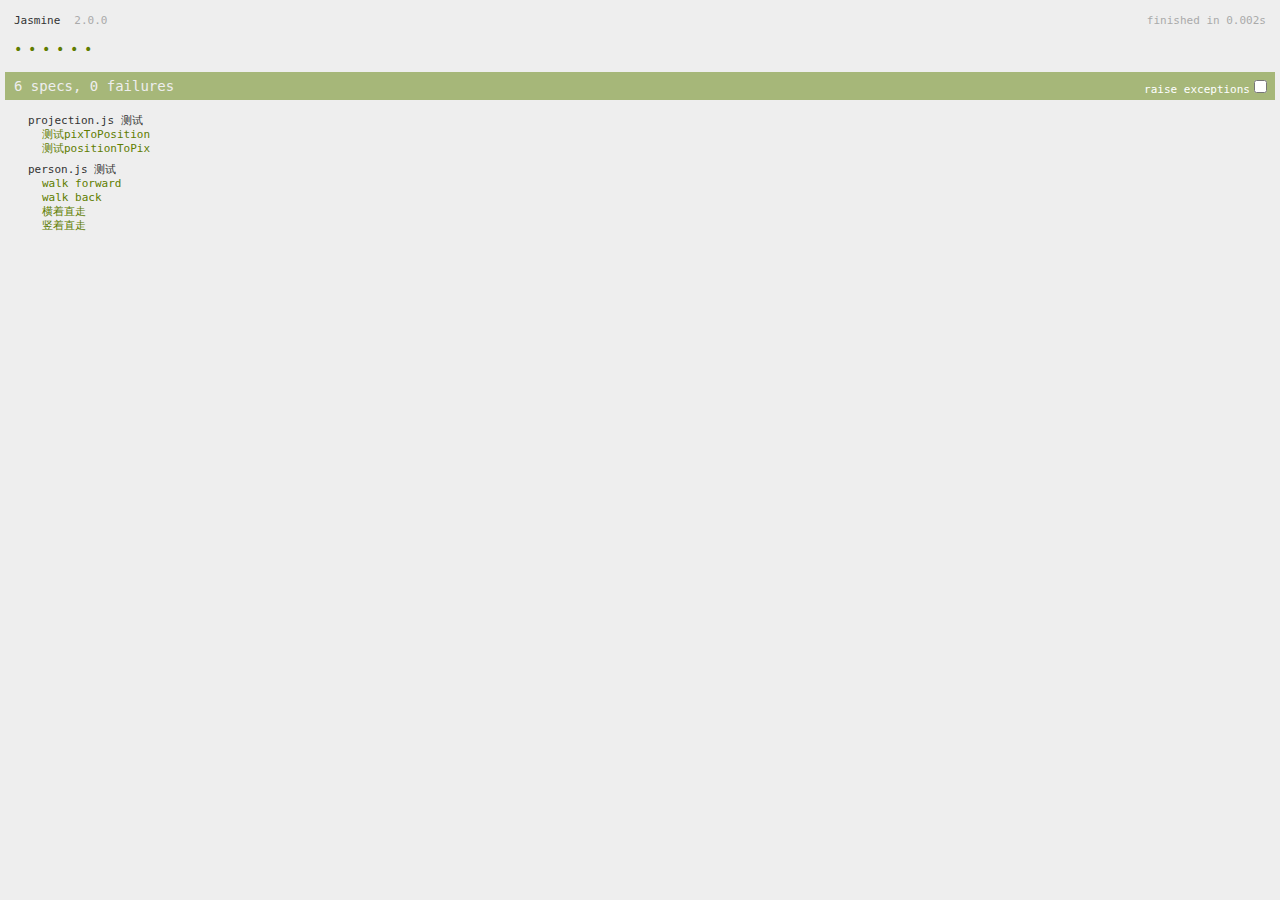
==== test.html @ 848024a8 "add init project" ====
<!DOCTYPE HTML>
<html>
<head>
  <meta http-equiv="Content-Type" content="text/html; charset=UTF-8">
  <title>Assassin War 测试页</title>

  <link rel="shortcut icon" type="image/png" href="js/lib/jasmine-2.0.0/jasmine_favicon.png">
  <link rel="stylesheet" type="text/css" href="js/lib/jasmine-2.0.0/jasmine.css">

  <script type="text/javascript" src="js/lib/jasmine-2.0.0/jasmine.js"></script>
  <script type="text/javascript" src="js/lib/jasmine-2.0.0/jasmine-html.js"></script>
  <script type="text/javascript" src="js/lib/jasmine-2.0.0/boot.js"></script>

  <!-- include source files here... -->
  <script type="text/javascript" src="js/lib/projection.js"></script>
    <script type="text/javascript" src="js/lib/person.js"></script>

  <!-- include spec files here... -->
  <script type="text/javascript" src="js/spec/projectionSpec.js"></script>
    <script type="text/javascript" src="js/spec/personSpec.js"></script>

</head>

<body>
</body>
</html>
---- js/lib/jasmine-2.0.0/jasmine.css ----
body { background-color: #eeeeee; padding: 0; margin: 5px; overflow-y: scroll; }

.html-reporter { font-size: 11px; font-family: Monaco, "Lucida Console", monospace; line-height: 14px; color: #333333; }
.html-reporter a { text-decoration: none; }
.html-reporter a:hover { text-decoration: underline; }
.html-reporter p, .html-reporter h1, .html-reporter h2, .html-reporter h3, .html-reporter h4, .html-reporter h5, .html-reporter h6 { margin: 0; line-height: 14px; }
.html-reporter .banner, .html-reporter .symbol-summary, .html-reporter .summary, .html-reporter .result-message, .html-reporter .spec .description, .html-reporter .spec-detail .description, .html-reporter .alert .bar, .html-reporter .stack-trace { padding-left: 9px; padding-right: 9px; }
.html-reporter .banner .version { margin-left: 14px; }
.html-reporter #jasmine_content { position: fixed; right: 100%; }
.html-reporter .version { color: #aaaaaa; }
.html-reporter .banner { margin-top: 14px; }
.html-reporter .duration { color: #aaaaaa; float: right; }
.html-reporter .symbol-summary { overflow: hidden; *zoom: 1; margin: 14px 0; }
.html-reporter .symbol-summary li { display: inline-block; height: 8px; width: 14px; font-size: 16px; }
.html-reporter .symbol-summary li.passed { font-size: 14px; }
.html-reporter .symbol-summary li.passed:before { color: #5e7d00; content: "\02022"; }
.html-reporter .symbol-summary li.failed { line-height: 9px; }
.html-reporter .symbol-summary li.failed:before { color: #b03911; content: "x"; font-weight: bold; margin-left: -1px; }
.html-reporter .symbol-summary li.disabled { font-size: 14px; }
.html-reporter .symbol-summary li.disabled:before { color: #bababa; content: "\02022"; }
.html-reporter .symbol-summary li.pending { line-height: 17px; }
.html-reporter .symbol-summary li.pending:before { color: #ba9d37; content: "*"; }
.html-reporter .exceptions { color: #fff; float: right; margin-top: 5px; margin-right: 5px; }
.html-reporter .bar { line-height: 28px; font-size: 14px; display: block; color: #eee; }
.html-reporter .bar.failed { background-color: #b03911; }
.html-reporter .bar.passed { background-color: #a6b779; }
.html-reporter .bar.skipped { background-color: #bababa; }
.html-reporter .bar.menu { background-color: #fff; color: #aaaaaa; }
.html-reporter .bar.menu a { color: #333333; }
.html-reporter .bar a { color: white; }
.html-reporter.spec-list .bar.menu.failure-list, .html-reporter.spec-list .results .failures { display: none; }
.html-reporter.failure-list .bar.menu.spec-list, .html-reporter.failure-list .summary { display: none; }
.html-reporter .running-alert { background-color: #666666; }
.html-reporter .results { margin-top: 14px; }
.html-reporter.showDetails .summaryMenuItem { font-weight: normal; text-decoration: inherit; }
.html-reporter.showDetails .summaryMenuItem:hover { text-decoration: underline; }
.html-reporter.showDetails .detailsMenuItem { font-weight: bold; text-decoration: underline; }
.html-reporter.showDetails .summary { display: none; }
.html-reporter.showDetails #details { display: block; }
.html-reporter .summaryMenuItem { font-weight: bold; text-decoration: underline; }
.html-reporter .summary { margin-top: 14px; }
.html-reporter .summary ul { list-style-type: none; margin-left: 14px; padding-top: 0; padding-left: 0; }
.html-reporter .summary ul.suite { margin-top: 7px; margin-bottom: 7px; }
.html-reporter .summary li.passed a { color: #5e7d00; }
.html-reporter .summary li.failed a { color: #b03911; }
.html-reporter .summary li.pending a { color: #ba9d37; }
.html-reporter .description + .suite { margin-top: 0; }
.html-reporter .suite { margin-top: 14px; }
.html-reporter .suite a { color: #333333; }
.html-reporter .failures .spec-detail { margin-bottom: 28px; }
.html-reporter .failures .spec-detail .description { background-color: #b03911; }
.html-reporter .failures .spec-detail .description a { color: white; }
.html-reporter .result-message { padding-top: 14px; color: #333333; white-space: pre; }
.html-reporter .result-message span.result { display: block; }
.html-reporter .stack-trace { margin: 5px 0 0 0; max-height: 224px; overflow: auto; line-height: 18px; color: #666666; border: 1px solid #ddd; background: white; white-space: pre; }
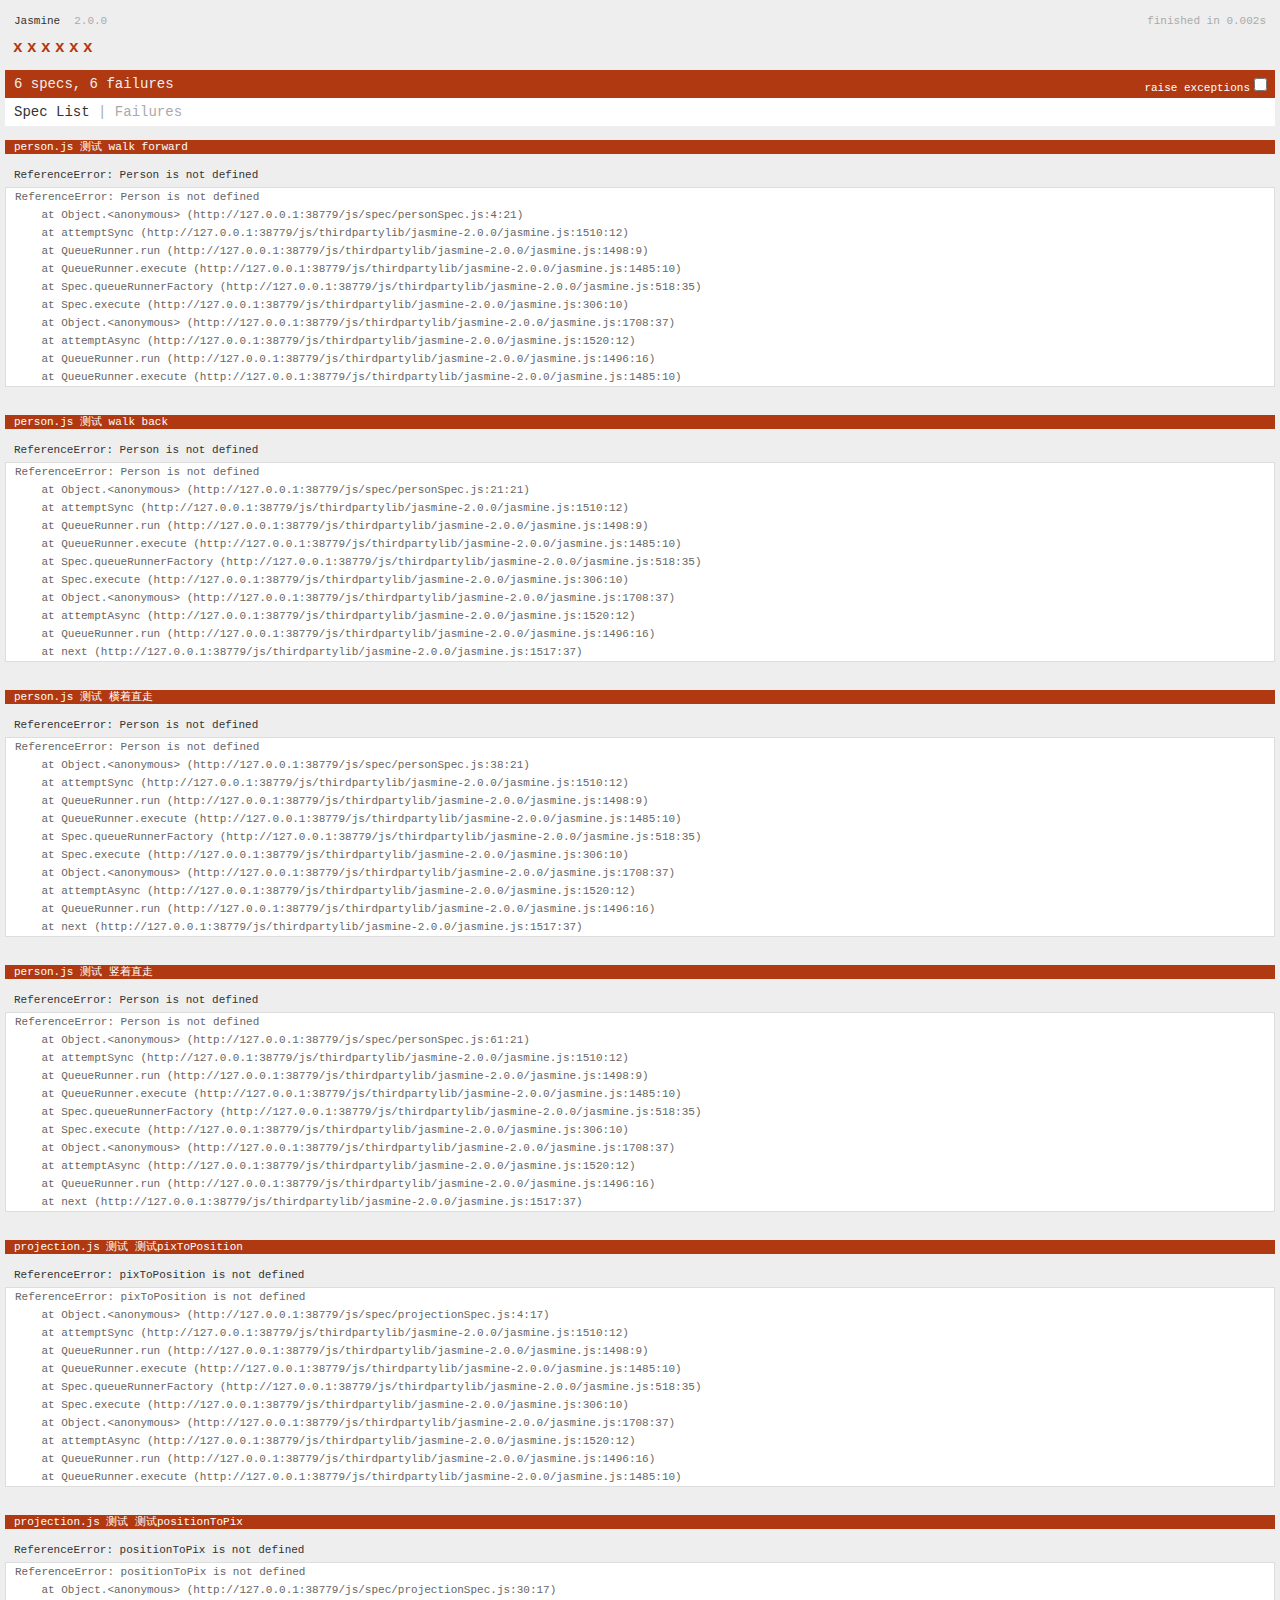
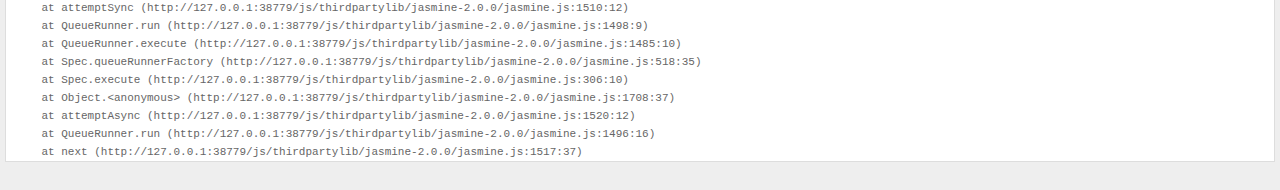
==== commit 03480d94: "modify boot.js to advoid testing twice." ====
--- a/test.html
+++ b/test.html
@@ -1,26 +1,32 @@
 <!DOCTYPE HTML>
 <html>
+
 <head>
-  <meta http-equiv="Content-Type" content="text/html; charset=UTF-8">
-  <title>Assassin War 测试页</title>
+    <meta http-equiv="Content-Type" content="text/html; charset=UTF-8">
+    <title>Assassin War 测试页</title>
 
-  <link rel="shortcut icon" type="image/png" href="js/lib/jasmine-2.0.0/jasmine_favicon.png">
-  <link rel="stylesheet" type="text/css" href="js/lib/jasmine-2.0.0/jasmine.css">
+    <link rel="shortcut icon" type="image/png" href="js/thirdpartylib/jasmine-2.0.0/jasmine_favicon.png">
+    <link rel="stylesheet" type="text/css" href="js/thirdpartylib/jasmine-2.0.0/jasmine.css">
 
-  <script type="text/javascript" src="js/lib/jasmine-2.0.0/jasmine.js"></script>
-  <script type="text/javascript" src="js/lib/jasmine-2.0.0/jasmine-html.js"></script>
-  <script type="text/javascript" src="js/lib/jasmine-2.0.0/boot.js"></script>
+    <script type="text/javascript" src="js/thirdpartylib/jasmine-2.0.0/jasmine.js"></script>
+    <script type="text/javascript" src="js/thirdpartylib/jasmine-2.0.0/jasmine-html.js"></script>
+    <script type="text/javascript" src="js/thirdpartylib/jasmine-2.0.0/boot.js">
+    </script>
+    <script type="text/javascript" src="js/thirdpartylib/require.js" data-main="js/specRunner">
+    </script>
 
-  <!-- include source files here... -->
-  <script type="text/javascript" src="js/lib/projection.js"></script>
-    <script type="text/javascript" src="js/lib/person.js"></script>
-
-  <!-- include spec files here... -->
-  <script type="text/javascript" src="js/spec/projectionSpec.js"></script>
-    <script type="text/javascript" src="js/spec/personSpec.js"></script>
-
+    <script>
+        require([
+                    // 要执行的测试文件，添加在这里.
+                    "spec/personSpec",
+                    "spec/projectionSpec"
+                ], function () {
+                    jasmine.getEnv().execute();
+                });
+    </script>
 </head>
 
 <body>
 </body>
+
 </html>
--- a/js/thirdpartylib/jasmine-2.0.0/jasmine.css
+++ b/js/thirdpartylib/jasmine-2.0.0/jasmine.css
@@ -0,0 +1,55 @@
+body { background-color: #eeeeee; padding: 0; margin: 5px; overflow-y: scroll; }
+
+.html-reporter { font-size: 11px; font-family: Monaco, "Lucida Console", monospace; line-height: 14px; color: #333333; }
+.html-reporter a { text-decoration: none; }
+.html-reporter a:hover { text-decoration: underline; }
+.html-reporter p, .html-reporter h1, .html-reporter h2, .html-reporter h3, .html-reporter h4, .html-reporter h5, .html-reporter h6 { margin: 0; line-height: 14px; }
+.html-reporter .banner, .html-reporter .symbol-summary, .html-reporter .summary, .html-reporter .result-message, .html-reporter .spec .description, .html-reporter .spec-detail .description, .html-reporter .alert .bar, .html-reporter .stack-trace { padding-left: 9px; padding-right: 9px; }
+.html-reporter .banner .version { margin-left: 14px; }
+.html-reporter #jasmine_content { position: fixed; right: 100%; }
+.html-reporter .version { color: #aaaaaa; }
+.html-reporter .banner { margin-top: 14px; }
+.html-reporter .duration { color: #aaaaaa; float: right; }
+.html-reporter .symbol-summary { overflow: hidden; *zoom: 1; margin: 14px 0; }
+.html-reporter .symbol-summary li { display: inline-block; height: 8px; width: 14px; font-size: 16px; }
+.html-reporter .symbol-summary li.passed { font-size: 14px; }
+.html-reporter .symbol-summary li.passed:before { color: #5e7d00; content: "\02022"; }
+.html-reporter .symbol-summary li.failed { line-height: 9px; }
+.html-reporter .symbol-summary li.failed:before { color: #b03911; content: "x"; font-weight: bold; margin-left: -1px; }
+.html-reporter .symbol-summary li.disabled { font-size: 14px; }
+.html-reporter .symbol-summary li.disabled:before { color: #bababa; content: "\02022"; }
+.html-reporter .symbol-summary li.pending { line-height: 17px; }
+.html-reporter .symbol-summary li.pending:before { color: #ba9d37; content: "*"; }
+.html-reporter .exceptions { color: #fff; float: right; margin-top: 5px; margin-right: 5px; }
+.html-reporter .bar { line-height: 28px; font-size: 14px; display: block; color: #eee; }
+.html-reporter .bar.failed { background-color: #b03911; }
+.html-reporter .bar.passed { background-color: #a6b779; }
+.html-reporter .bar.skipped { background-color: #bababa; }
+.html-reporter .bar.menu { background-color: #fff; color: #aaaaaa; }
+.html-reporter .bar.menu a { color: #333333; }
+.html-reporter .bar a { color: white; }
+.html-reporter.spec-list .bar.menu.failure-list, .html-reporter.spec-list .results .failures { display: none; }
+.html-reporter.failure-list .bar.menu.spec-list, .html-reporter.failure-list .summary { display: none; }
+.html-reporter .running-alert { background-color: #666666; }
+.html-reporter .results { margin-top: 14px; }
+.html-reporter.showDetails .summaryMenuItem { font-weight: normal; text-decoration: inherit; }
+.html-reporter.showDetails .summaryMenuItem:hover { text-decoration: underline; }
+.html-reporter.showDetails .detailsMenuItem { font-weight: bold; text-decoration: underline; }
+.html-reporter.showDetails .summary { display: none; }
+.html-reporter.showDetails #details { display: block; }
+.html-reporter .summaryMenuItem { font-weight: bold; text-decoration: underline; }
+.html-reporter .summary { margin-top: 14px; }
+.html-reporter .summary ul { list-style-type: none; margin-left: 14px; padding-top: 0; padding-left: 0; }
+.html-reporter .summary ul.suite { margin-top: 7px; margin-bottom: 7px; }
+.html-reporter .summary li.passed a { color: #5e7d00; }
+.html-reporter .summary li.failed a { color: #b03911; }
+.html-reporter .summary li.pending a { color: #ba9d37; }
+.html-reporter .description + .suite { margin-top: 0; }
+.html-reporter .suite { margin-top: 14px; }
+.html-reporter .suite a { color: #333333; }
+.html-reporter .failures .spec-detail { margin-bottom: 28px; }
+.html-reporter .failures .spec-detail .description { background-color: #b03911; }
+.html-reporter .failures .spec-detail .description a { color: white; }
+.html-reporter .result-message { padding-top: 14px; color: #333333; white-space: pre; }
+.html-reporter .result-message span.result { display: block; }
+.html-reporter .stack-trace { margin: 5px 0 0 0; max-height: 224px; overflow: auto; line-height: 18px; color: #666666; border: 1px solid #ddd; background: white; white-space: pre; }
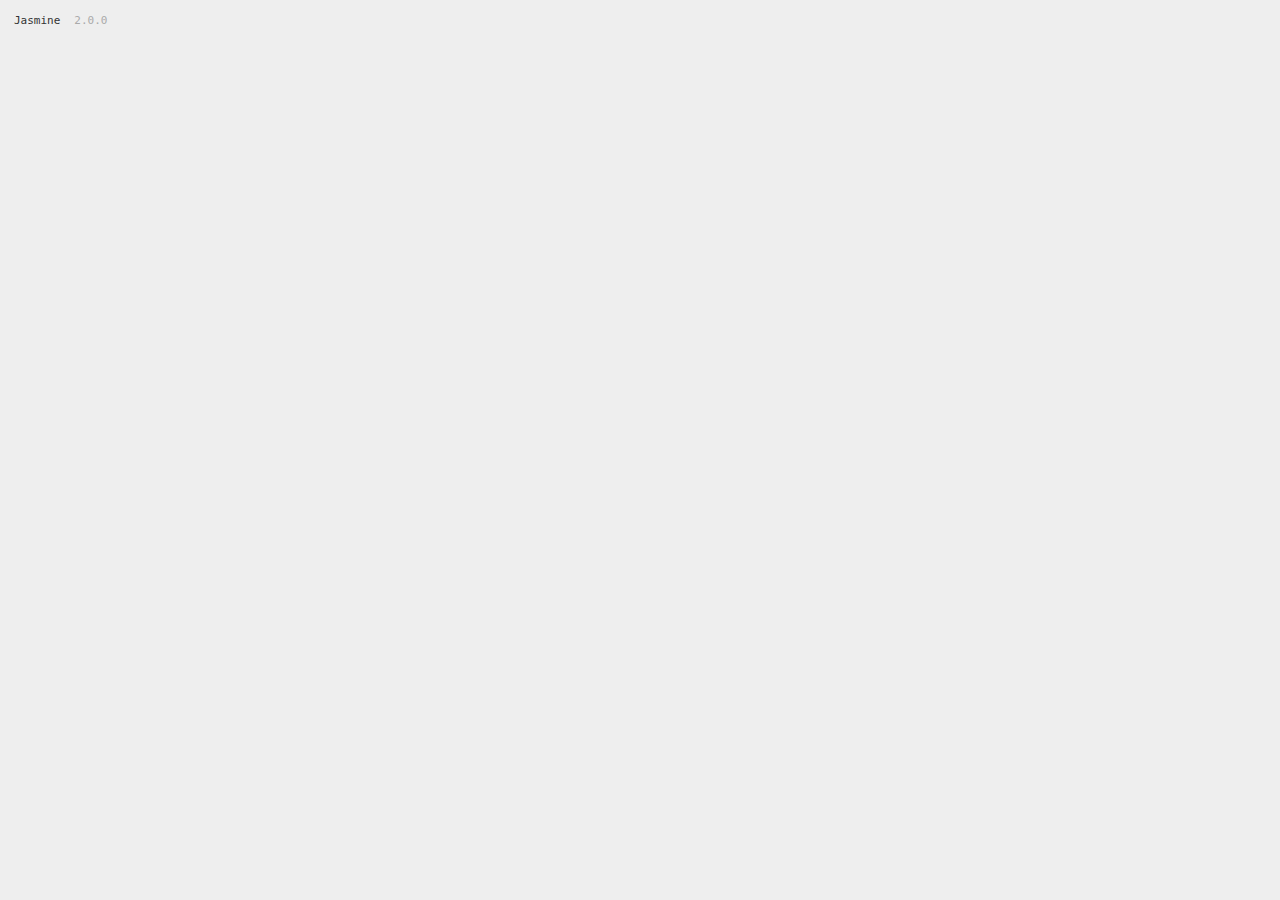
==== commit 949b33ea: "modify description of test" ====
--- a/test.html
+++ b/test.html
@@ -17,8 +17,8 @@
 
     <script>
         require([
-                    // 要执行的测试文件，添加在这里.
-                    "spec/personSpec",
+                    // put test files to here.
+                    "spec/playerSpec",
                     "spec/projectionSpec"
                 ], function () {
                     jasmine.getEnv().execute();
